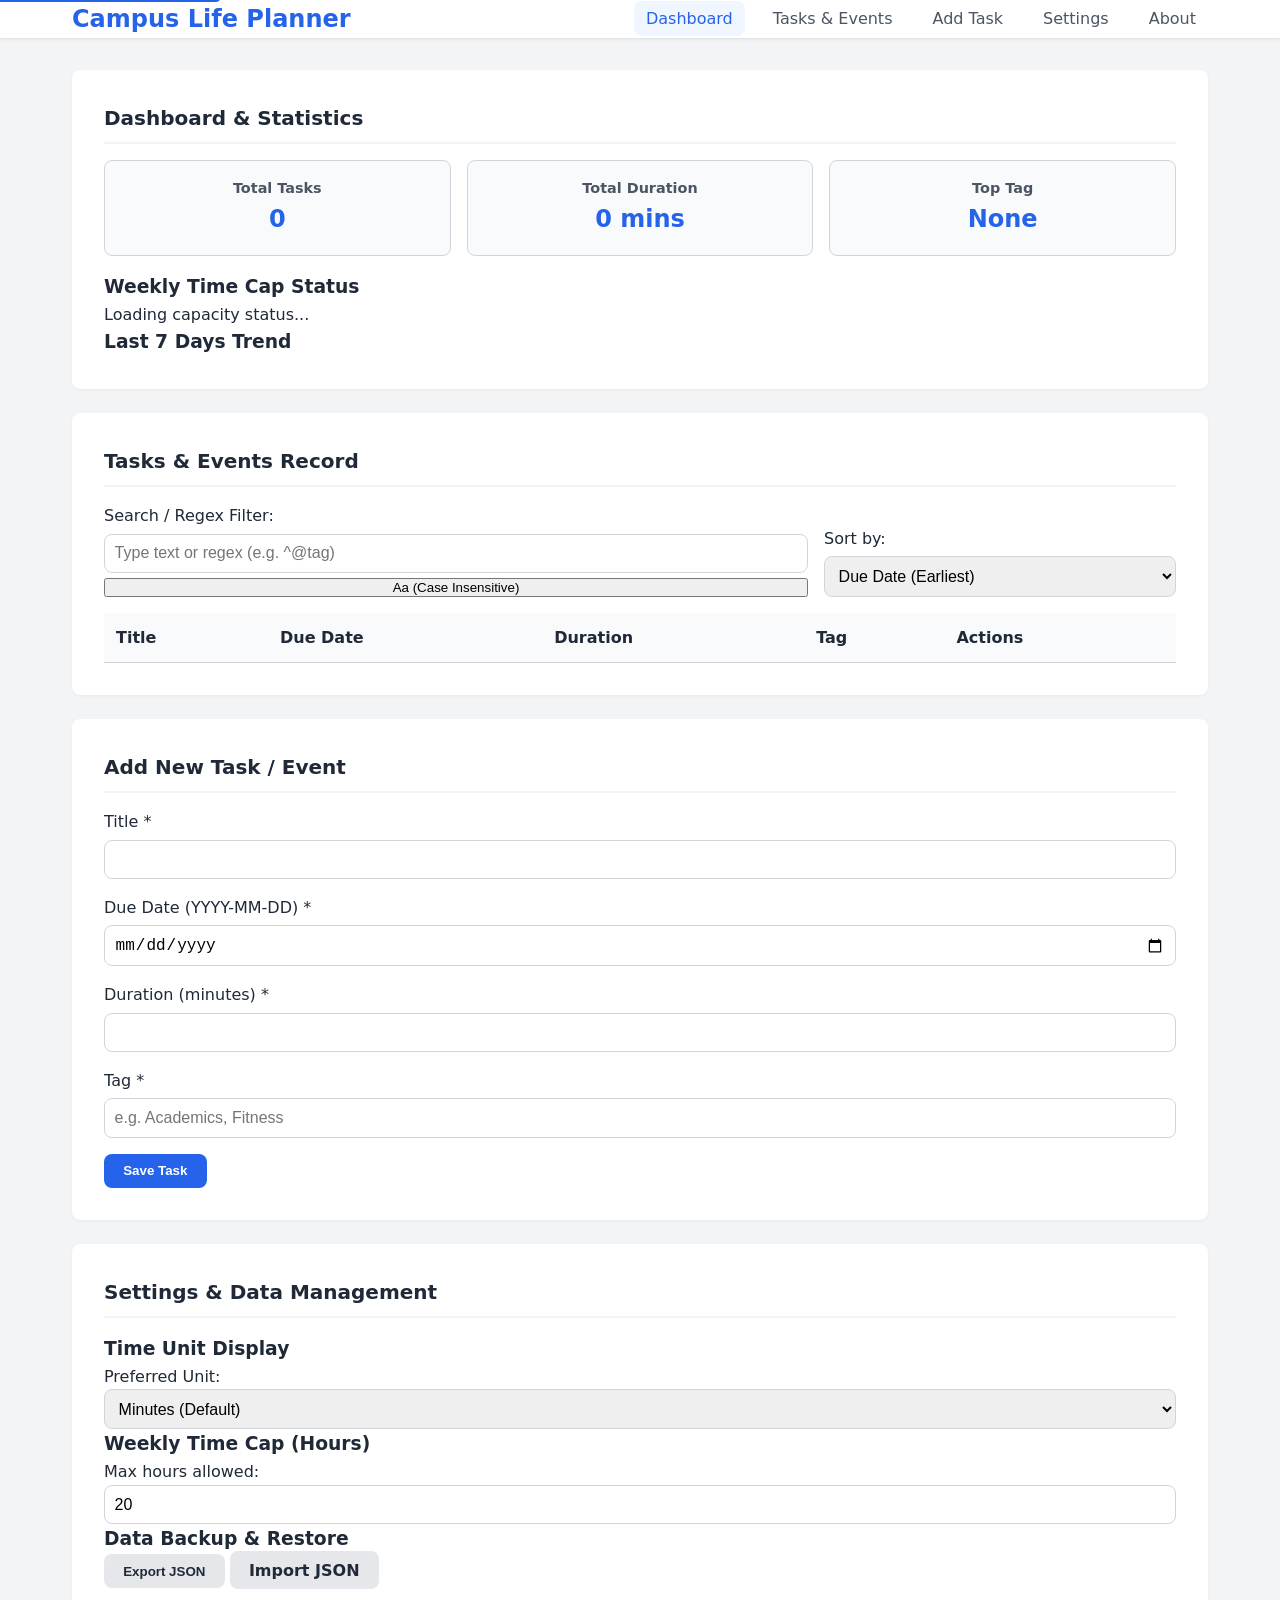
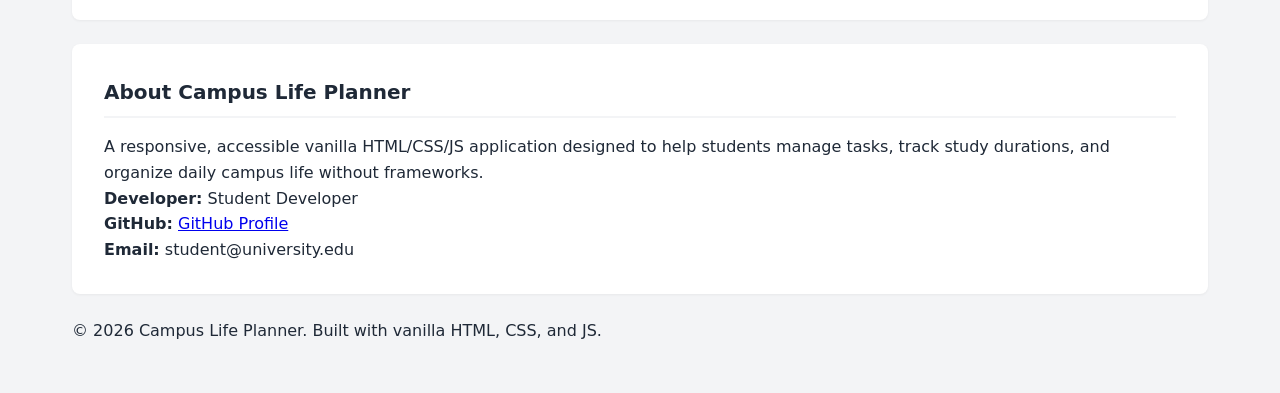
==== index.html @ 17974dbf "styles/base,smponents and responsive created" ====
<!DOCTYPE html>
<html lang="en">
<head>
  <meta charset="UTF-8">
  <meta name="viewport" content="width=device-width, initial-scale=1.0">
  <title>Campus Life Planner</title>
  <link rel="stylesheet" href="styles/base.css">
  <link rel="stylesheet" href="styles/components.css">
  <link rel="stylesheet" href="styles/responsive.css">
</head>
<body>
  <!-- Skip to content link for accessibility -->
  <a href="#main-content" class="skip-link">Skip to main content</a>

  <!-- Header & Navigation -->
  <header>
    <div class="container header-container">
      <h1>Campus Life Planner</h1>
      <nav aria-label="Main Navigation">
        <ul>
          <li><a href="#dashboard" class="nav-link active">Dashboard</a></li>
          <li><a href="#records" class="nav-link">Tasks & Events</a></li>
          <li><a href="#form-section" class="nav-link">Add Task</a></li>
          <li><a href="#settings" class="nav-link">Settings</a></li>
          <li><a href="#about" class="nav-link">About</a></li>
        </ul>
      </nav>
    </div>
  </header>

  <!-- Main Content Area -->
  <main id="main-content" class="container">

    <!-- ARIA Live Region for Cap Alerts & Status Messages -->
    <div id="sr-announcer" class="sr-only" aria-live="polite" aria-atomic="true"></div>

    <!-- 1. Dashboard / Stats Section -->
    <section id="dashboard" class="app-section">
      <h2>Dashboard & Statistics</h2>
      <div class="stats-grid">
        <div class="stat-card">
          <h3>Total Tasks</h3>
          <p id="stat-total">0</p>
        </div>
        <div class="stat-card">
          <h3>Total Duration</h3>
          <p id="stat-duration">0 mins</p>
        </div>
        <div class="stat-card">
          <h3>Top Tag</h3>
          <p id="stat-top-tag">None</p>
        </div>
      </div>
      <!-- Cap / Target Tracker -->
      <div class="cap-tracker">
        <h3>Weekly Time Cap Status</h3>
        <p id="cap-status-message">Loading capacity status...</p>
      </div>
      <!-- 7-Day Trend Chart Container -->
      <div class="chart-container">
        <h3>Last 7 Days Trend</h3>
        <div id="trend-chart" class="simple-chart"></div>
      </div>
    </section>

    <!-- 2. Records Table & Search Section -->
    <section id="records" class="app-section">
      <h2>Tasks & Events Record</h2>
      
      <!-- Search & Controls Bar -->
      <div class="controls-bar">
        <div class="search-wrapper">
          <label for="search-input">Search / Regex Filter:</label>
          <input type="text" id="search-input" placeholder="Type text or regex (e.g. ^@tag)">
          <button id="toggle-case" type="button" aria-pressed="false">Aa (Case Insensitive)</button>
        </div>
        <div class="sort-wrapper">
          <label for="sort-select">Sort by:</label>
          <select id="sort-select">
            <option value="date-asc">Due Date (Earliest)</option>
            <option value="date-desc">Due Date (Latest)</option>
            <option value="title-az">Title (A ↕ Z)</option>
            <option value="duration-desc">Duration (Highest)</option>
            <option value="duration-asc">Duration (Lowest)</option>
          </select>
        </div>
      </div>

      <!-- Responsive Table / Cards Container -->
      <div class="table-responsive-wrapper">
        <table id="records-table">
          <thead>
            <tr>
              <th>Title</th>
              <th>Due Date</th>
              <th>Duration</th>
              <th>Tag</th>
              <th>Actions</th>
            </tr>
          </thead>
          <tbody id="records-tbody">
            <!-- Dynamic rows injected via JavaScript -->
          </tbody>
        </table>
      </div>
    </section>

    <!-- 3. Add / Edit Form Section -->
    <section id="form-section" class="app-section">
      <h2 id="form-heading">Add New Task / Event</h2>
      <form id="task-form" novalidate>
        <input type="hidden" id="task-id">

        <div class="form-group">
          <label for="title">Title <span aria-hidden="true">*</span></label>
          <input type="text" id="title" name="title" required aria-describedby="title-error">
          <span id="title-error" class="error-message" role="status"></span>
        </div>

        <div class="form-group">
          <label for="dueDate">Due Date (YYYY-MM-DD) <span aria-hidden="true">*</span></label>
          <input type="date" id="dueDate" name="dueDate" required aria-describedby="date-error">
          <span id="date-error" class="error-message" role="status"></span>
        </div>

        <div class="form-group">
          <label for="duration">Duration (minutes) <span aria-hidden="true">*</span></label>
          <input type="number" id="duration" name="duration" step="1" min="0" required aria-describedby="duration-error">
          <span id="duration-error" class="error-message" role="status"></span>
        </div>

        <div class="form-group">
          <label for="tag">Tag <span aria-hidden="true">*</span></label>
          <input type="text" id="tag" name="tag" placeholder="e.g. Academics, Fitness" required aria-describedby="tag-error">
          <span id="tag-error" class="error-message" role="status"></span>
        </div>

        <div class="form-actions">
          <button type="submit" id="submit-btn" class="btn btn-primary">Save Task</button>
          <button type="button" id="cancel-btn" class="btn btn-secondary" style="display:none;">Cancel Edit</button>
        </div>
      </form>
    </section>

    <!-- 4. Settings Section -->
    <section id="settings" class="app-section">
      <h2>Settings & Data Management</h2>
      <div class="settings-grid">
        <div class="setting-card">
          <h3>Time Unit Display</h3>
          <label for="unit-preference">Preferred Unit:</label>
          <select id="unit-preference">
            <option value="mins">Minutes (Default)</option>
            <option value="hours">Hours (Converted)</option>
          </select>
        </div>
        <div class="setting-card">
          <h3>Weekly Time Cap (Hours)</h3>
          <label for="weekly-cap">Max hours allowed:</label>
          <input type="number" id="weekly-cap" value="20" min="1">
        </div>
        <div class="setting-card data-management">
          <h3>Data Backup & Restore</h3>
          <button id="export-btn" class="btn btn-secondary">Export JSON</button>
          <label for="import-file" class="btn btn-secondary file-upload-label">Import JSON</label>
          <input type="file" id="import-file" accept=".json" style="display: none;">
        </div>
      </div>
    </section>

    <!-- 5. About Section -->
    <section id="about" class="app-section">
      <h2>About Campus Life Planner</h2>
      <p>A responsive, accessible vanilla HTML/CSS/JS application designed to help students manage tasks, track study durations, and organize daily campus life without frameworks.</p>
      <div class="contact-links">
        <p><strong>Developer:</strong> Student Developer</p>
        <p><strong>GitHub:</strong> <a href="https://github.com" target="_blank" rel="noopener">GitHub Profile</a></p>
        <p><strong>Email:</strong> student@university.edu</p>
      </div>
    </section>

  </main>

  <!-- Footer -->
  <footer>
    <div class="container footer-container">
      <p>&copy; 2026 Campus Life Planner. Built with vanilla HTML, CSS, and JS.</p>
    </div>
  </footer>

  <!-- Main JS Entry Point -->
  <script type="module" src="scripts/app.js"></script>
</body>
</html>
---- styles/base.css ----
/* styles/base.css */

:root {
  --primary: #2563eb;
  --primary-hover: #1d4ed8;
  --bg-color: #f3f4f6;
  --card-bg: #ffffff;
  --text-main: #1f2937;
  --text-muted: #4b5563;
  --border-color: #d1d5db;
  --danger: #dc2626;
  --success: #16a34a;
  --radius: 8px;
  --transition: all 0.2s ease-in-out;
}

* {
  box-sizing: border-box;
  margin: 0;
  padding: 0;
}

body {
  font-family: system-ui, -apple-system, BlinkMacSystemFont, "Segoe UI", Roboto, Oxygen, Ubuntu, Cantarell, sans-serif;
  background-color: var(--bg-color);
  color: var(--text-main);
  line-height: 1.6;
  padding-bottom: 3rem;
}

/* Accessibility: Skip Link */
.skip-link {
  position: absolute;
  top: -40px;
  left: 0;
  background: var(--primary);
  color: white;
  padding: 8px 16px;
  z-index: 100;
  text-decoration: none;
  font-weight: bold;
  border-radius: 0 0 4px 0;
  transition: top 0.2s ease;
}

.skip-link:focus {
  top: 0;
}

/* Accessibility: Screen Reader Only */
.sr-only {
  position: absolute;
  width: 1px;
  height: 1px;
  padding: 0;
  margin: -1px;
  overflow: hidden;
  clip: rect(0, 0, 0, 0);
  white-space: nowrap;
  border: 0;
}

/* Visible Focus Styles */
a:focus-visible, button:focus-visible, input:focus-visible, select:focus-visible {
  outline: 3px solid var(--primary);
  outline-offset: 2px;
}

.container {
  width: 100%;
  max-width: 1200px;
  margin: 0 auto;
  padding: 0 1rem;
}
---- styles/components.css ----
/* styles/components.css */

header {
  background-color: var(--card-bg);
  box-shadow: 0 1px 3px rgba(0,0,0,0.1);
  position: sticky;
  top: 0;
  z-index: 50;
  margin-bottom: 2rem;
}

.header-container {
  display: flex;
  flex-direction: column;
  align-items: center;
  padding: 1rem;
  gap: 1rem;
}

header h1 {
  font-size: 1.5rem;
  color: var(--primary);
}

nav ul {
  display: flex;
  list-style: none;
  gap: 1rem;
  flex-wrap: wrap;
  justify-content: center;
}

nav a {
  text-decoration: none;
  color: var(--text-muted);
  font-weight: 500;
  padding: 0.5rem 0.75rem;
  border-radius: var(--radius);
  transition: var(--transition);
}

nav a:hover, nav a.active {
  color: var(--primary);
  background-color: #eff6ff;
}

.app-section {
  background-color: var(--card-bg);
  border-radius: var(--radius);
  padding: 1.5rem;
  margin-bottom: 1.5rem;
  box-shadow: 0 1px 3px rgba(0,0,0,0.05);
  transition: transform 0.2s ease, box-shadow 0.2s ease;
}

.app-section:hover {
  box-shadow: 0 4px 6px -1px rgba(0, 0, 0, 0.1);
}

.app-section h2 {
  margin-bottom: 1rem;
  font-size: 1.25rem;
  border-bottom: 2px solid var(--bg-color);
  padding-bottom: 0.5rem;
}

/* Stats Grid */
.stats-grid {
  display: grid;
  grid-template-columns: 1fr;
  gap: 1rem;
  margin-bottom: 1rem;
}

.stat-card {
  background-color: #f8fafc;
  border: 1px solid var(--border-color);
  padding: 1rem;
  border-radius: var(--radius);
  text-align: center;
}

.stat-card h3 {
  font-size: 0.9rem;
  color: var(--text-muted);
}

.stat-card p {
  font-size: 1.5rem;
  font-weight: bold;
  color: var(--primary);
}

/* Controls Bar */
.controls-bar {
  display: flex;
  flex-direction: column;
  gap: 1rem;
  margin-bottom: 1rem;
}

.search-wrapper, .sort-wrapper {
  display: flex;
  flex-direction: column;
  gap: 0.3rem;
}

input[type="text"], input[type="date"], input[type="number"], select {
  padding: 0.6rem;
  border: 1px solid var(--border-color);
  border-radius: var(--radius);
  font-size: 1rem;
  width: 100%;
}

/* Table & Cards */
.table-responsive-wrapper {
  overflow-x: auto;
}

table {
  width: 100%;
  border-collapse: collapse;
  text-align: left;
}

th, td {
  padding: 0.75rem;
  border-bottom: 1px solid var(--border-color);
}

th {
  background-color: #f8fafc;
  font-weight: 600;
}

/* Forms */
.form-group {
  margin-bottom: 1rem;
}

.form-group label {
  display: block;
  font-weight: 500;
  margin-bottom: 0.3rem;
}

.error-message {
  font-size: 0.85rem;
  color: var(--danger);
  margin-top: 0.2rem;
  display: block;
}

.btn {
  padding: 0.6rem 1.2rem;
  border: none;
  border-radius: var(--radius);
  font-weight: 600;
  cursor: pointer;
  transition: var(--transition);
}

.btn-primary {
  background-color: var(--primary);
  color: white;
}

.btn-primary:hover {
  background-color: var(--primary-hover);
}

.btn-secondary {
  background-color: #e5e7eb;
  color: var(--text-main);
}

.btn-secondary:hover {
  background-color: #d1d5db;
}

mark {
  background-color: #fef08a;
  padding: 0.1rem 0.2rem;
  border-radius: 2px;
}
---- styles/responsive.css ----
/* styles/responsive.css */

/* Tablet (min-width: 768px) */
@media (min-width: 768px) {
  .header-container {
    flex-direction: row;
    justify-content: space-between;
  }

  .stats-grid {
    grid-template-columns: repeat(3, 1fr);
  }

  .controls-bar {
    flex-direction: row;
    justify-content: space-between;
    align-items: flex-end;
  }

  .search-wrapper {
    flex: 2;
  }

  .sort-wrapper {
    flex: 1;
  }
}

/* Desktop (min-width: 1024px) */
@media (min-width: 1024px) {
  .container {
    padding: 0 2rem;
  }

  .app-section {
    padding: 2rem;
  }
}
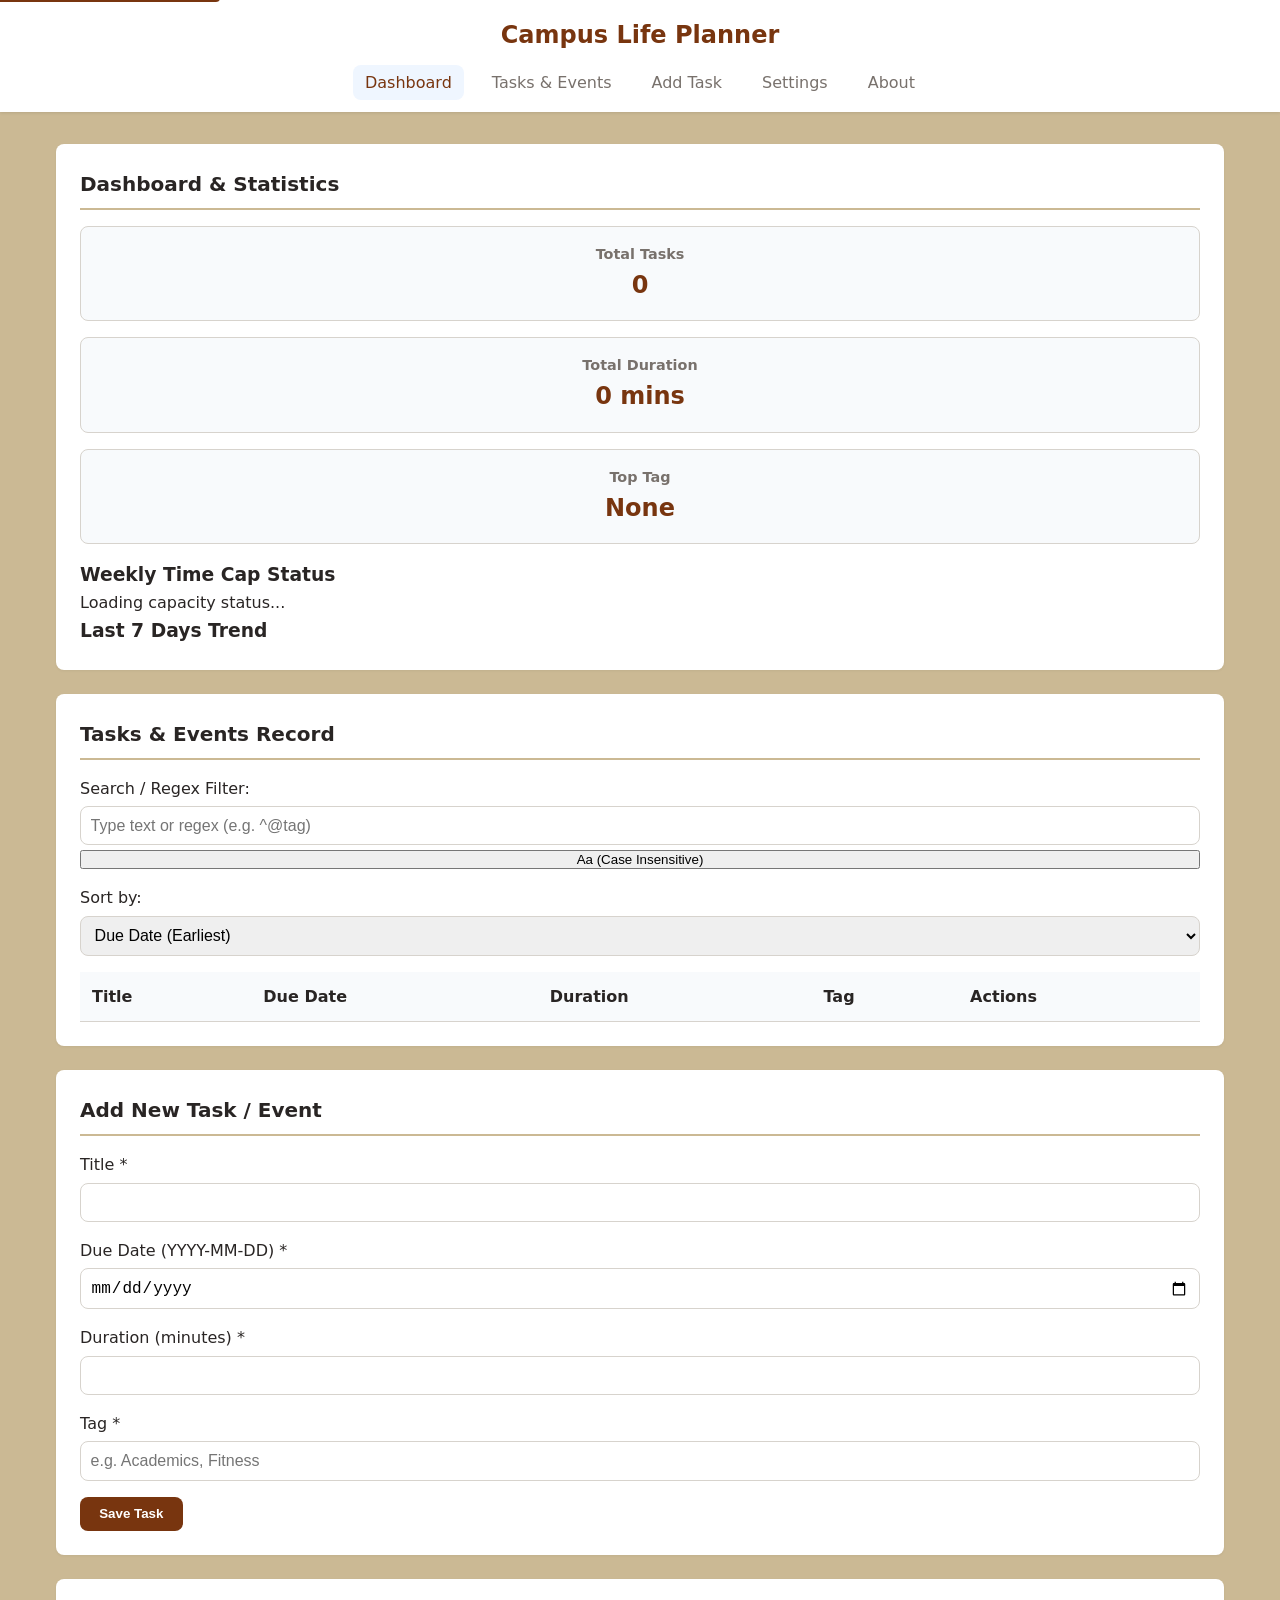
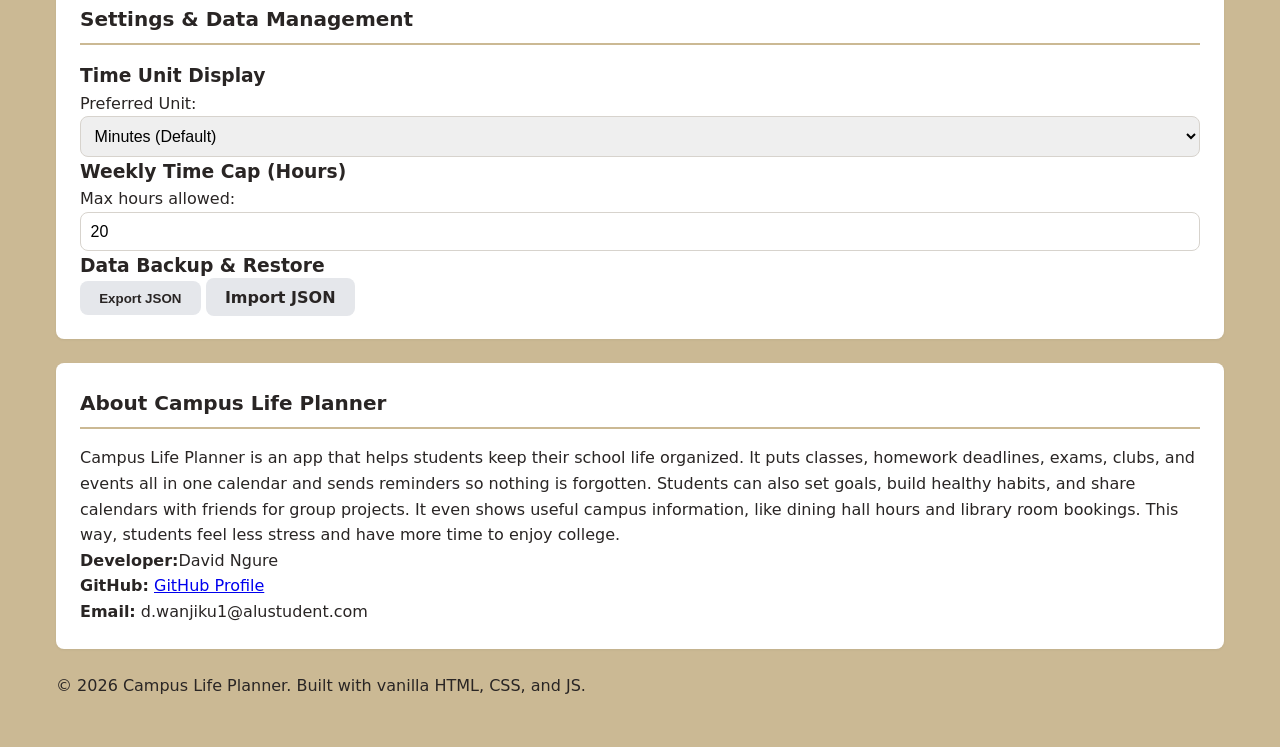
==== commit b7369e04: "index.html and the base.css files for milestone 2" ====
--- a/index.html
+++ b/index.html
@@ -105,7 +105,7 @@
       </div>
     </section>
 
-    <!-- 3. Add / Edit Form Section -->
+
     <section id="form-section" class="app-section">
       <h2 id="form-heading">Add New Task / Event</h2>
       <form id="task-form" novalidate>
@@ -142,7 +142,7 @@
       </form>
     </section>
 
-    <!-- 4. Settings Section -->
+     <!-- 4. Settings Section -->
     <section id="settings" class="app-section">
       <h2>Settings & Data Management</h2>
       <div class="settings-grid">
@@ -171,17 +171,17 @@
     <!-- 5. About Section -->
     <section id="about" class="app-section">
       <h2>About Campus Life Planner</h2>
-      <p>A responsive, accessible vanilla HTML/CSS/JS application designed to help students manage tasks, track study durations, and organize daily campus life without frameworks.</p>
+      <p>Campus Life Planner is an app that helps students keep their school life organized. It puts classes, homework deadlines, exams, clubs, and events all in one calendar and sends reminders so nothing is forgotten. Students can also set goals, build healthy habits, and share calendars with friends for group projects. It even shows useful campus information, like dining hall hours and library room bookings. This way, students feel less stress and have more time to enjoy college.</p>
       <div class="contact-links">
-        <p><strong>Developer:</strong> Student Developer</p>
+        <p><strong>Developer:</strong>David Ngure</p>
         <p><strong>GitHub:</strong> <a href="https://github.com" target="_blank" rel="noopener">GitHub Profile</a></p>
-        <p><strong>Email:</strong> student@university.edu</p>
+        <p><strong>Email:</strong> d.wanjiku1@alustudent.com</p>
       </div>
     </section>
 
   </main>
 
-  <!-- Footer -->
+ <!-- Footer -->
   <footer>
     <div class="container footer-container">
       <p>&copy; 2026 Campus Life Planner. Built with vanilla HTML, CSS, and JS.</p>
--- a/styles/base.css
+++ b/styles/base.css
@@ -1,15 +1,15 @@
 /* styles/base.css */
 
 :root {
-  --primary: #2563eb;
-  --primary-hover: #1d4ed8;
-  --bg-color: #f3f4f6;
-  --card-bg: #ffffff;
-  --text-main: #1f2937;
-  --text-muted: #4b5563;
-  --border-color: #d1d5db;
-  --danger: #dc2626;
-  --success: #16a34a;
+  --primary: #78350f;         
+  --primary-hover: #451a03;    
+  --bg-color: #cbb994;        
+  --card-bg: white;         
+  --text-main: #292524;        
+  --text-muted: #78716c;       
+  --border-color: #d7d3cd;    
+  --danger: #b91c1c;           
+  --success: #15803d;          
   --radius: 8px;
   --transition: all 0.2s ease-in-out;
 }
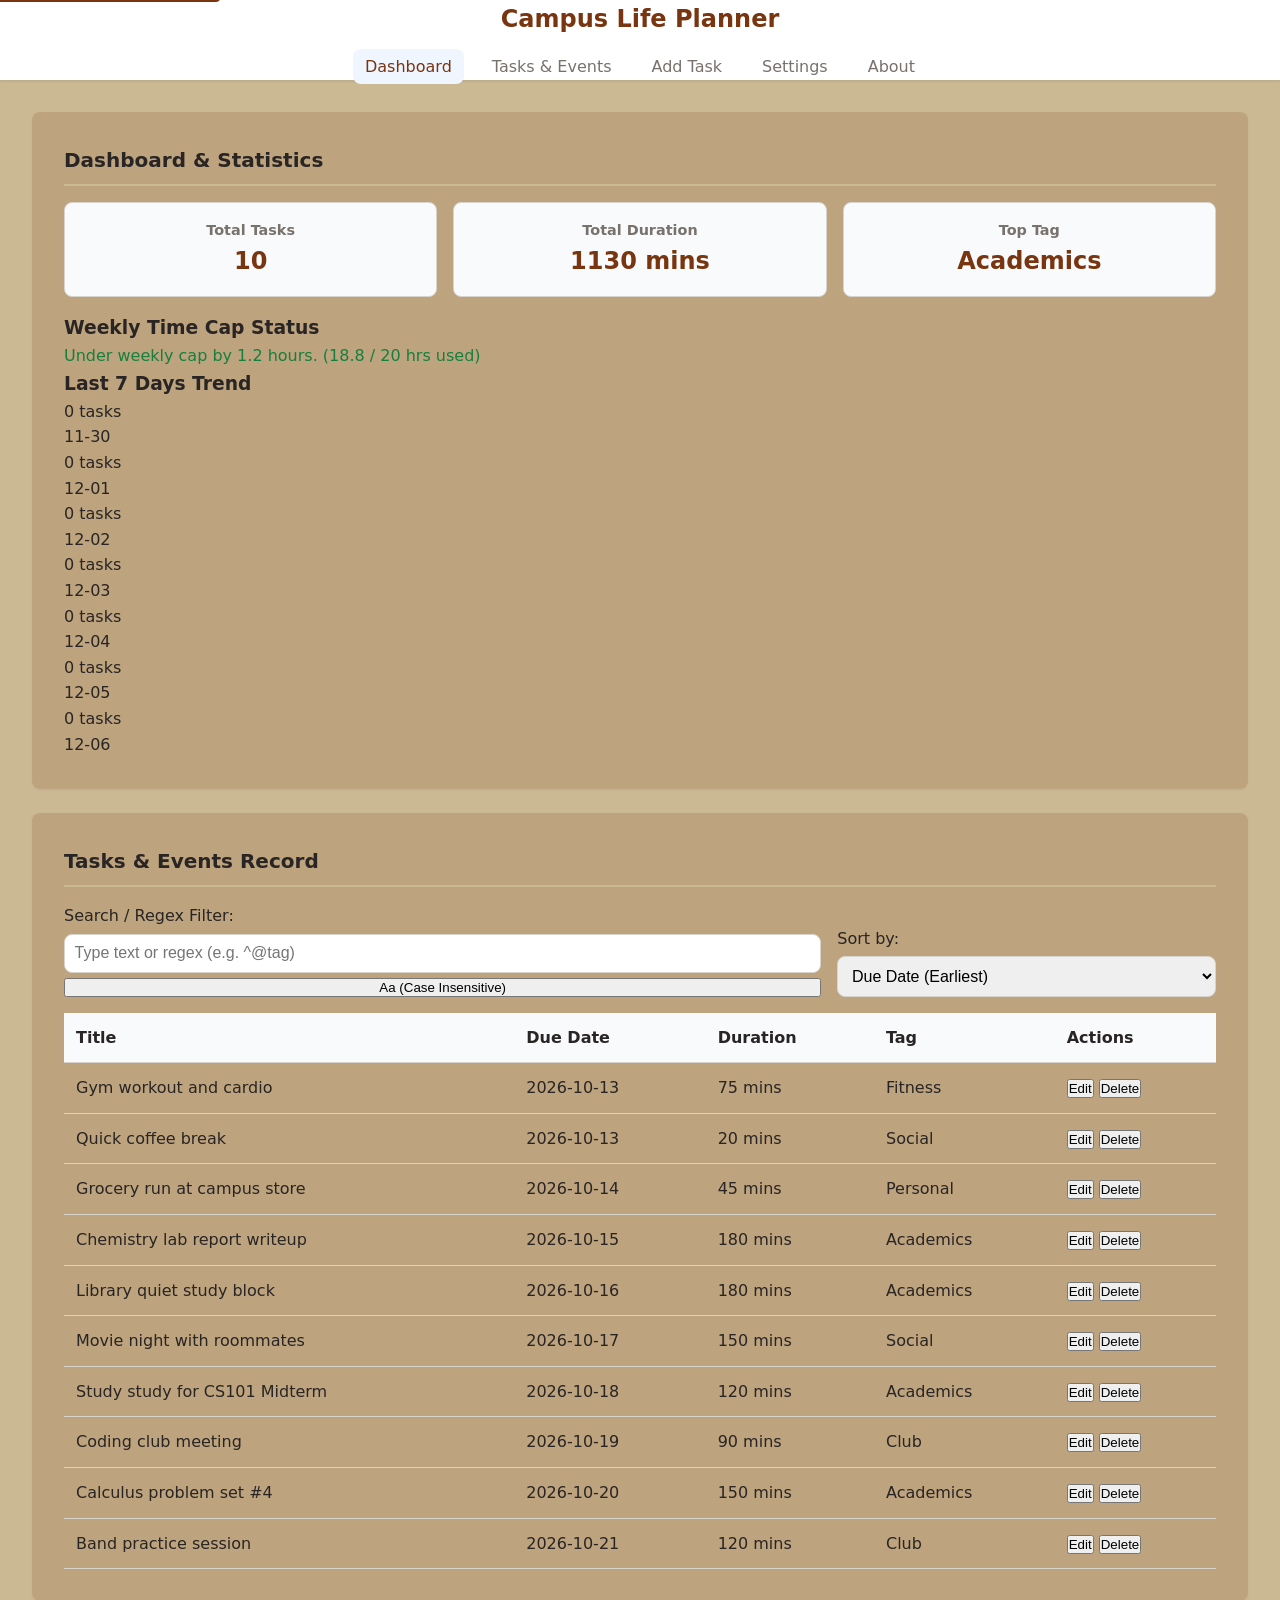
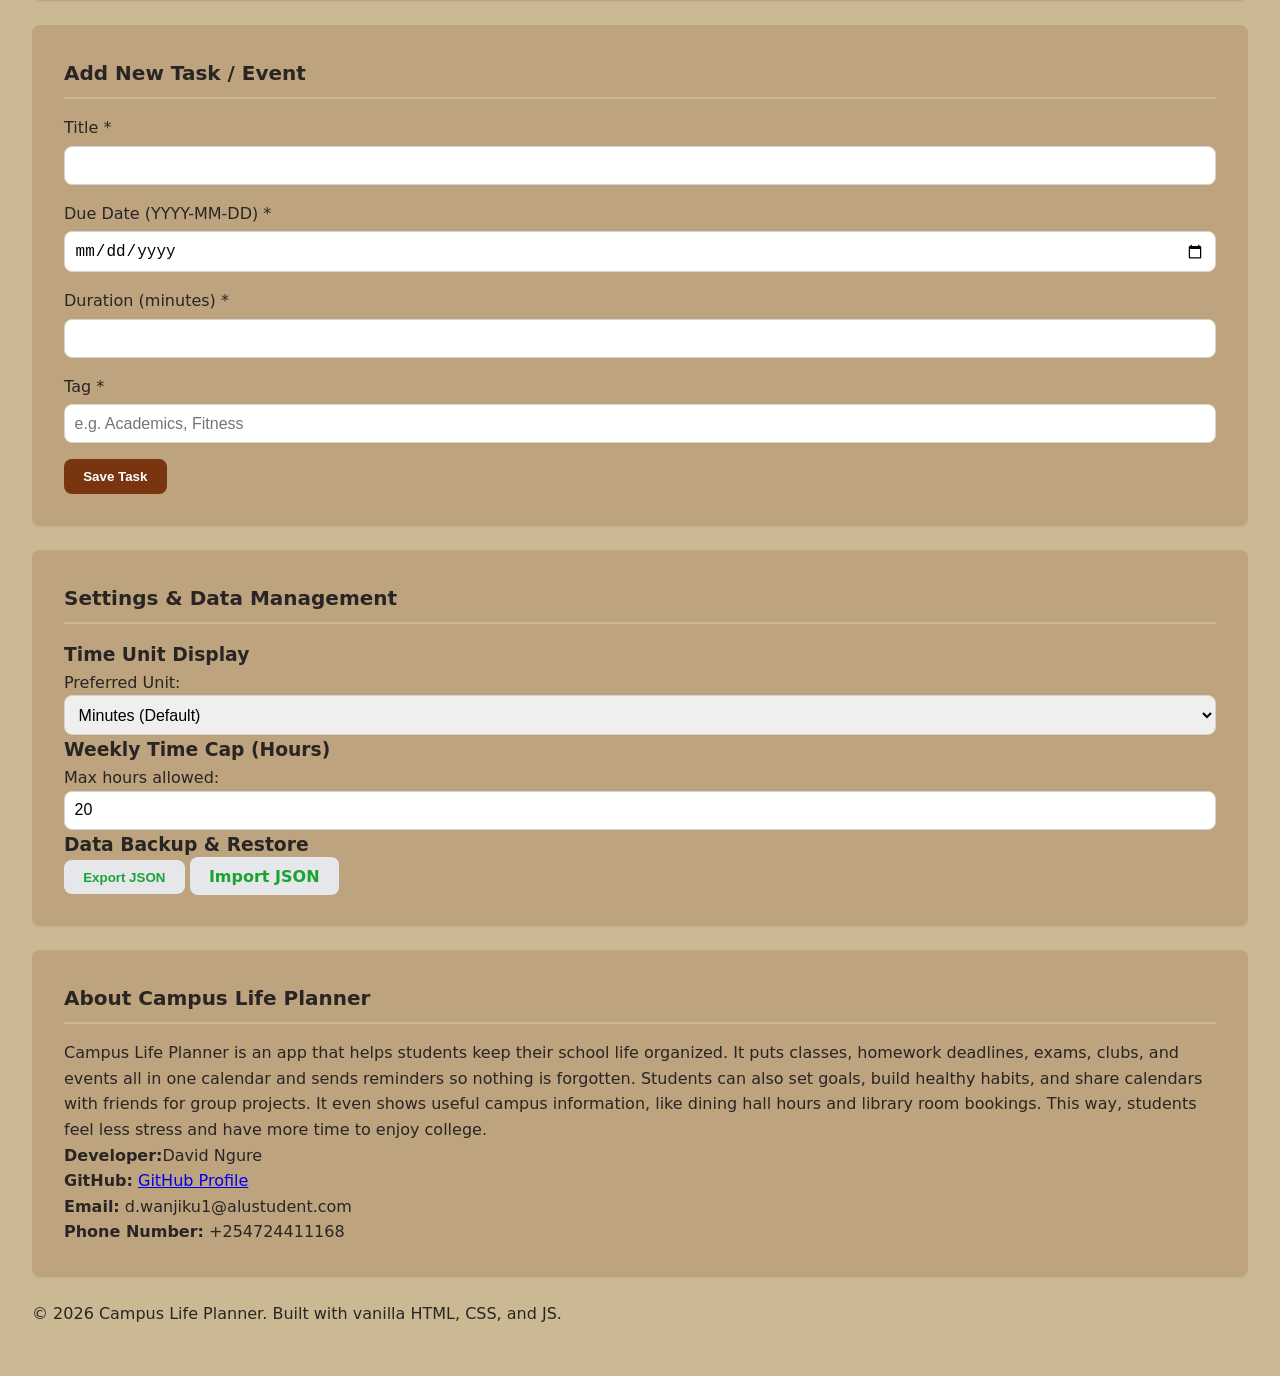
==== commit b7581264: "index.html, base.css, component.css modified" ====
--- a/index.html
+++ b/index.html
@@ -174,8 +174,9 @@
       <p>Campus Life Planner is an app that helps students keep their school life organized. It puts classes, homework deadlines, exams, clubs, and events all in one calendar and sends reminders so nothing is forgotten. Students can also set goals, build healthy habits, and share calendars with friends for group projects. It even shows useful campus information, like dining hall hours and library room bookings. This way, students feel less stress and have more time to enjoy college.</p>
       <div class="contact-links">
         <p><strong>Developer:</strong>David Ngure</p>
-        <p><strong>GitHub:</strong> <a href="https://github.com" target="_blank" rel="noopener">GitHub Profile</a></p>
+        <p><strong>GitHub:</strong> <a href="https://github.com/dwanjiku1-lgtm" target="_blank" rel="noopener">GitHub Profile</a></p>
         <p><strong>Email:</strong> d.wanjiku1@alustudent.com</p>
+        <p><strong>Phone Number:</strong> +254724411168</p>
       </div>
     </section>
 
--- a/styles/base.css
+++ b/styles/base.css
@@ -34,7 +34,7 @@
   top: -40px;
   left: 0;
   background: var(--primary);
-  color: white;
+  color: rgb(230, 223, 223);
   padding: 8px 16px;
   z-index: 100;
   text-decoration: none;
--- a/styles/components.css
+++ b/styles/components.css
@@ -45,7 +45,7 @@
 }
 
 .app-section {
-  background-color: var(--card-bg);
+  background-color: #78350f29;
   border-radius: var(--radius);
   padding: 1.5rem;
   margin-bottom: 1.5rem;
@@ -172,7 +172,7 @@
 
 .btn-secondary {
   background-color: #e5e7eb;
-  color: var(--text-main);
+  color: #19a431;
 }
 
 .btn-secondary:hover {
--- a/styles/responsive.css
+++ b/styles/responsive.css
@@ -0,0 +1,80 @@
+/* styles/responsive.css */
+
+/* 1. TABLET BREAKPOINT (min-width: 768px) */
+@media (min-width: 768px) {
+  /* Expand stats grid into 3 equal columns */
+  .stats-grid {
+    grid-template-columns: repeat(3, 1fr);
+  }
+
+  /* Make search and sort bars sit side-by-side */
+  .controls-bar {
+    flex-direction: row;
+    justify-content: space-between;
+    align-items: flex-end;
+  }
+
+  .search-wrapper {
+    flex: 2;
+  }
+
+  .sort-wrapper {
+    flex: 1;
+  }
+
+  /* Arrange settings cards in a 2-column grid */
+  .settings-grid {
+    grid-template-columns: repeat(2, 1fr);
+  }
+}
+
+/* 2. DESKTOP BREAKPOINT (min-width: 1024px)*/
+@media (min-width: 1024px) {
+  /* Switch entire app layout to a side-by-side flex container (Sidebar + Main Content) */
+  .app-layout {
+    flex-direction: row;
+  }
+
+  /* Fix the sidebar to the left side of the viewport */
+  .app-sidebar {
+    width: 260px;
+    height: 100vh;
+    position: sticky;
+    top: 0;
+    border-bottom: none;
+    border-right: 1px solid var(--border-color);
+    padding: 2rem 1.5rem;
+    display: flex;
+    flex-direction: column;
+  }
+
+  /* Stack sidebar navigation links vertically */
+  .sidebar-nav-list {
+    flex-direction: column;
+    overflow-x: visible;
+  }
+
+  /* Show the top workspace bar on desktop */
+  .app-topbar {
+    display: block;
+  }
+
+  /* Expand container padding on large screens */
+  .container {
+    padding: 0 2rem;
+  }
+
+  .app-section {
+    padding: 2rem;
+  }
+}
+
+/* 
+   3. LARGE DESKTOP BREAKPOINT (min-width: 1280px)
+   */
+@media (min-width: 1280px) {
+  /* Expand max container width for ultra-wide monitors */
+  .container {
+    max-width: 1320px;
+  }
+}
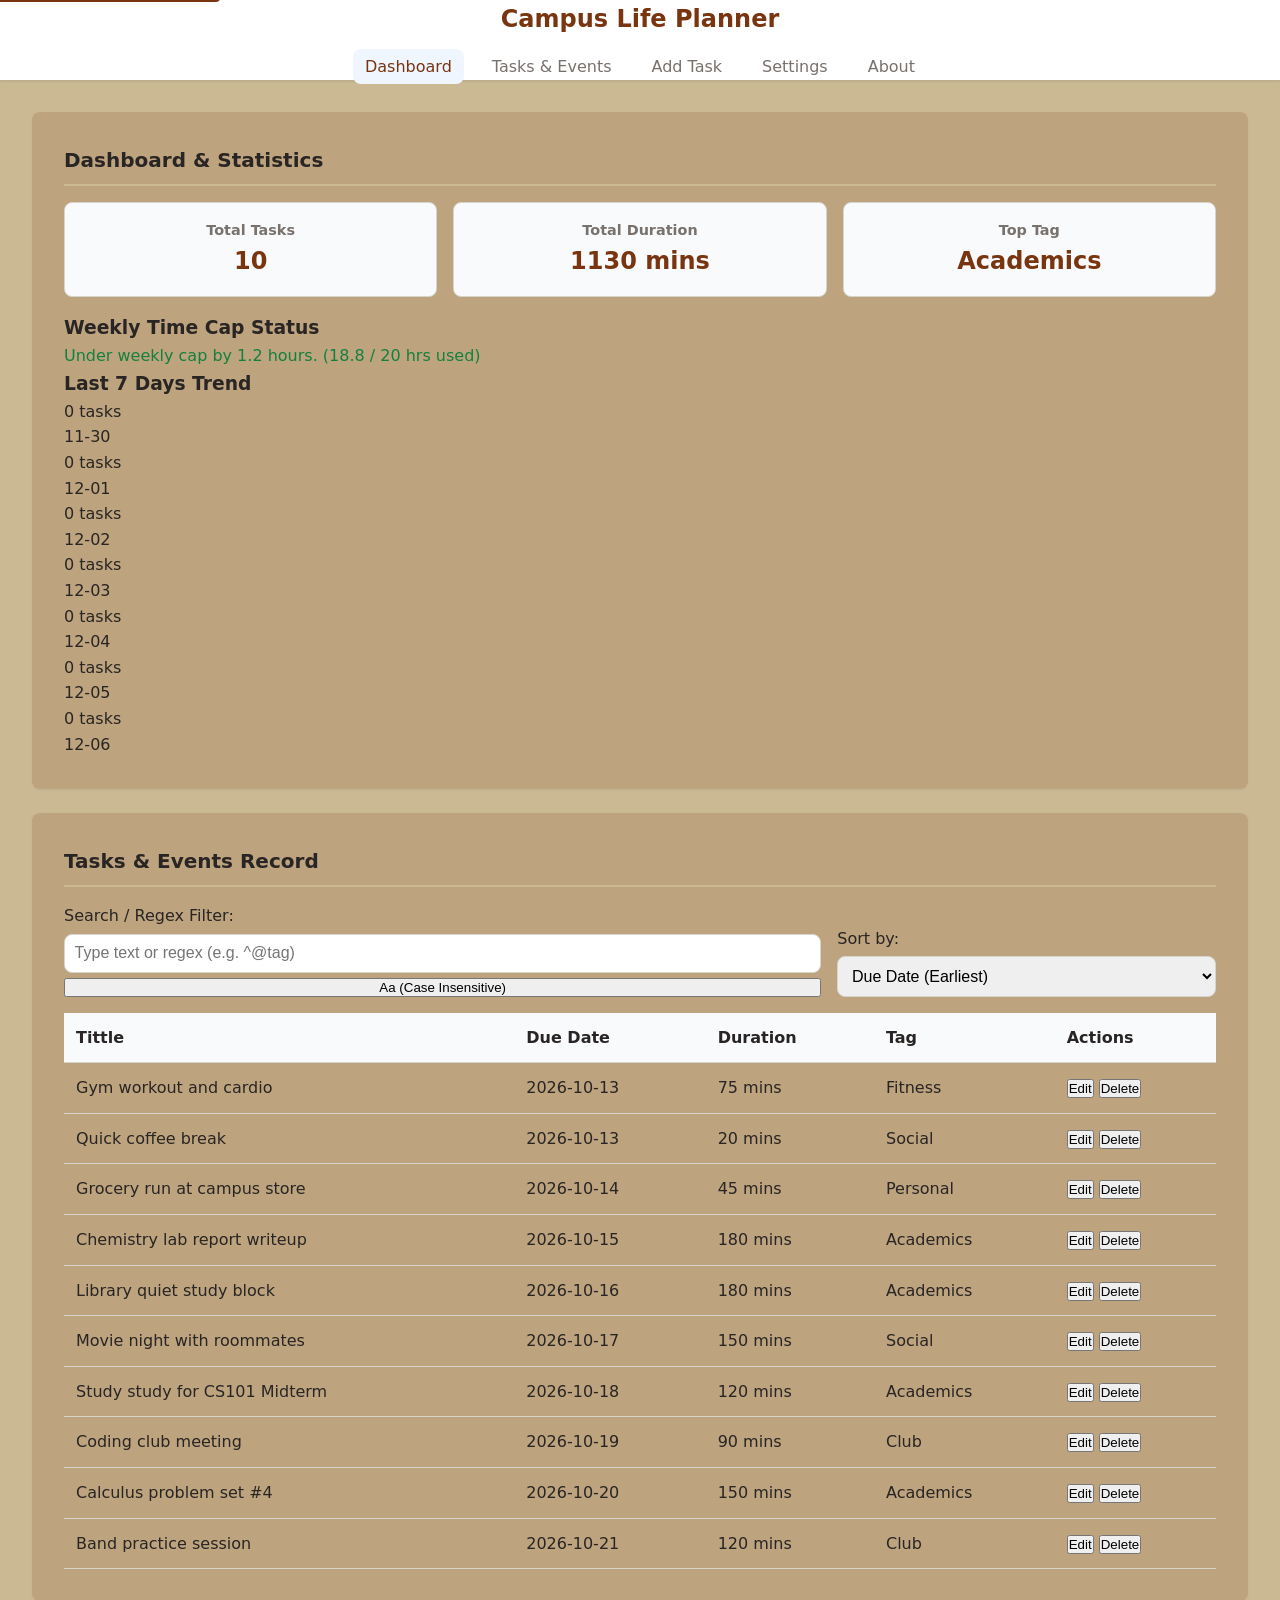
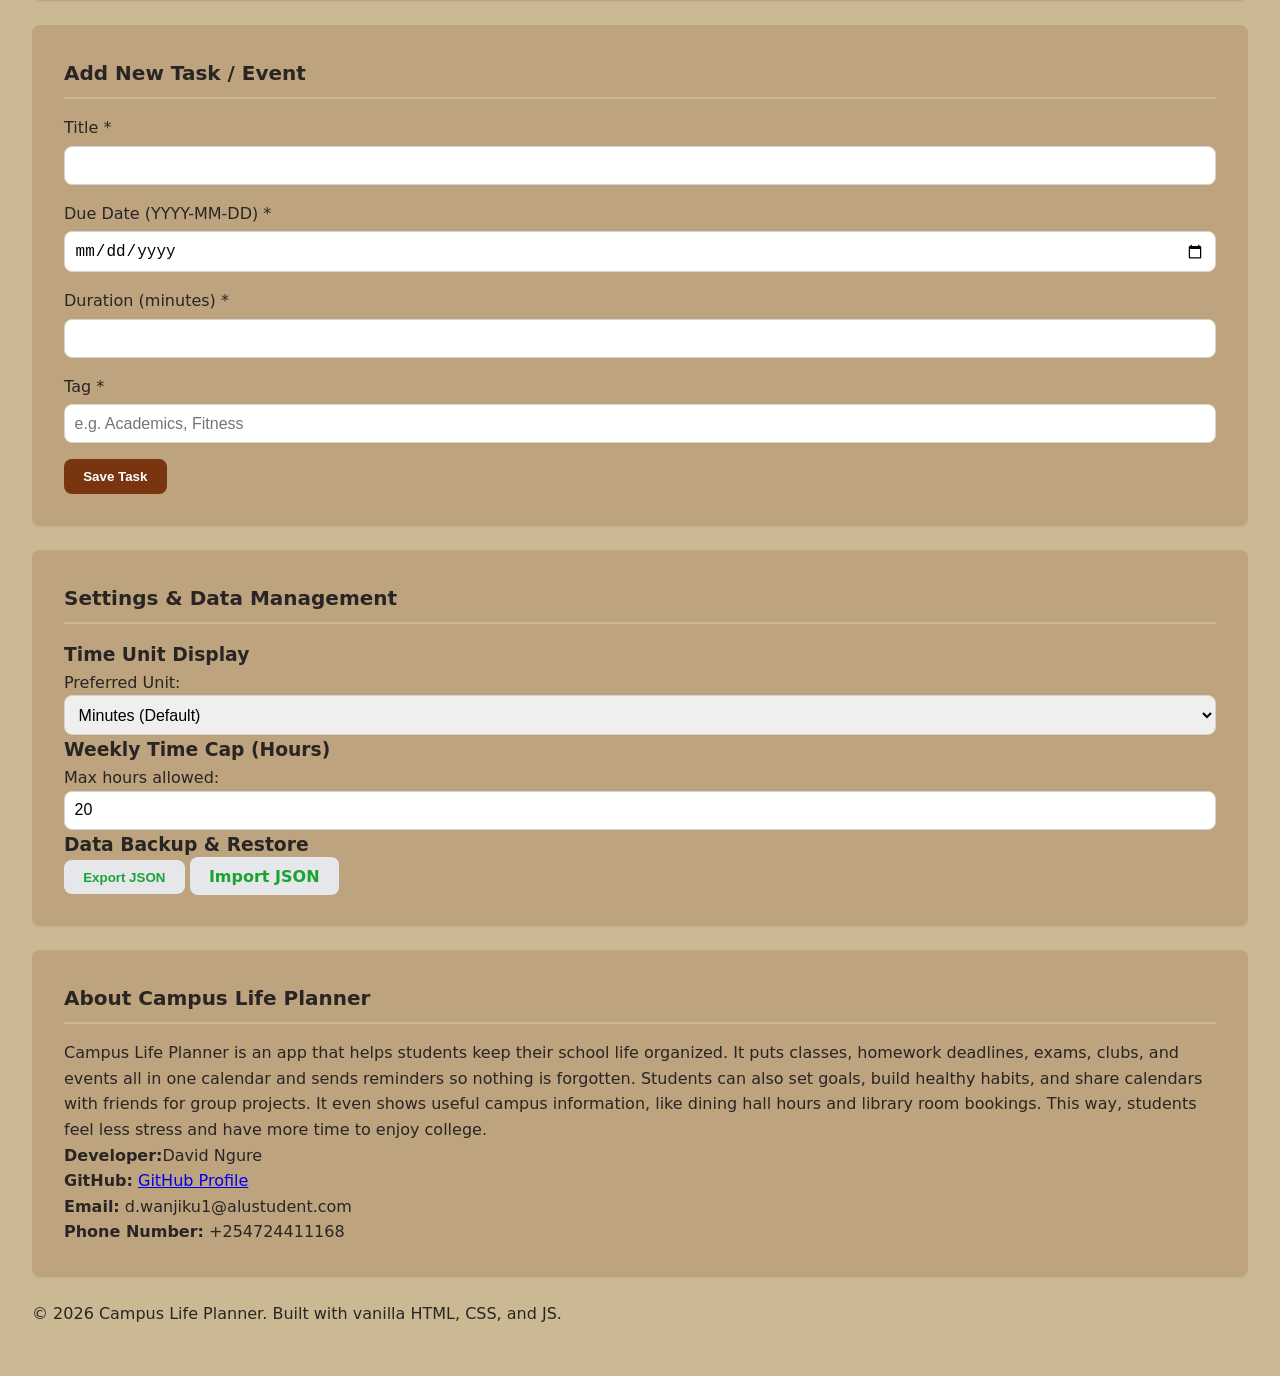
==== commit 7b7a87ab: "modifications" ====
--- a/index.html
+++ b/index.html
@@ -51,12 +51,12 @@
           <p id="stat-top-tag">None</p>
         </div>
       </div>
-      <!-- Cap / Target Tracker -->
-      <div class="cap-tracker">
+      
+      <div class="cap-tracker" style="text-underline-position: below;">
         <h3>Weekly Time Cap Status</h3>
         <p id="cap-status-message">Loading capacity status...</p>
       </div>
-      <!-- 7-Day Trend Chart Container -->
+    
       <div class="chart-container">
         <h3>Last 7 Days Trend</h3>
         <div id="trend-chart" class="simple-chart"></div>
@@ -91,7 +91,7 @@
         <table id="records-table">
           <thead>
             <tr>
-              <th>Title</th>
+              <th>Tittle</th>
               <th>Due Date</th>
               <th>Duration</th>
               <th>Tag</th>
